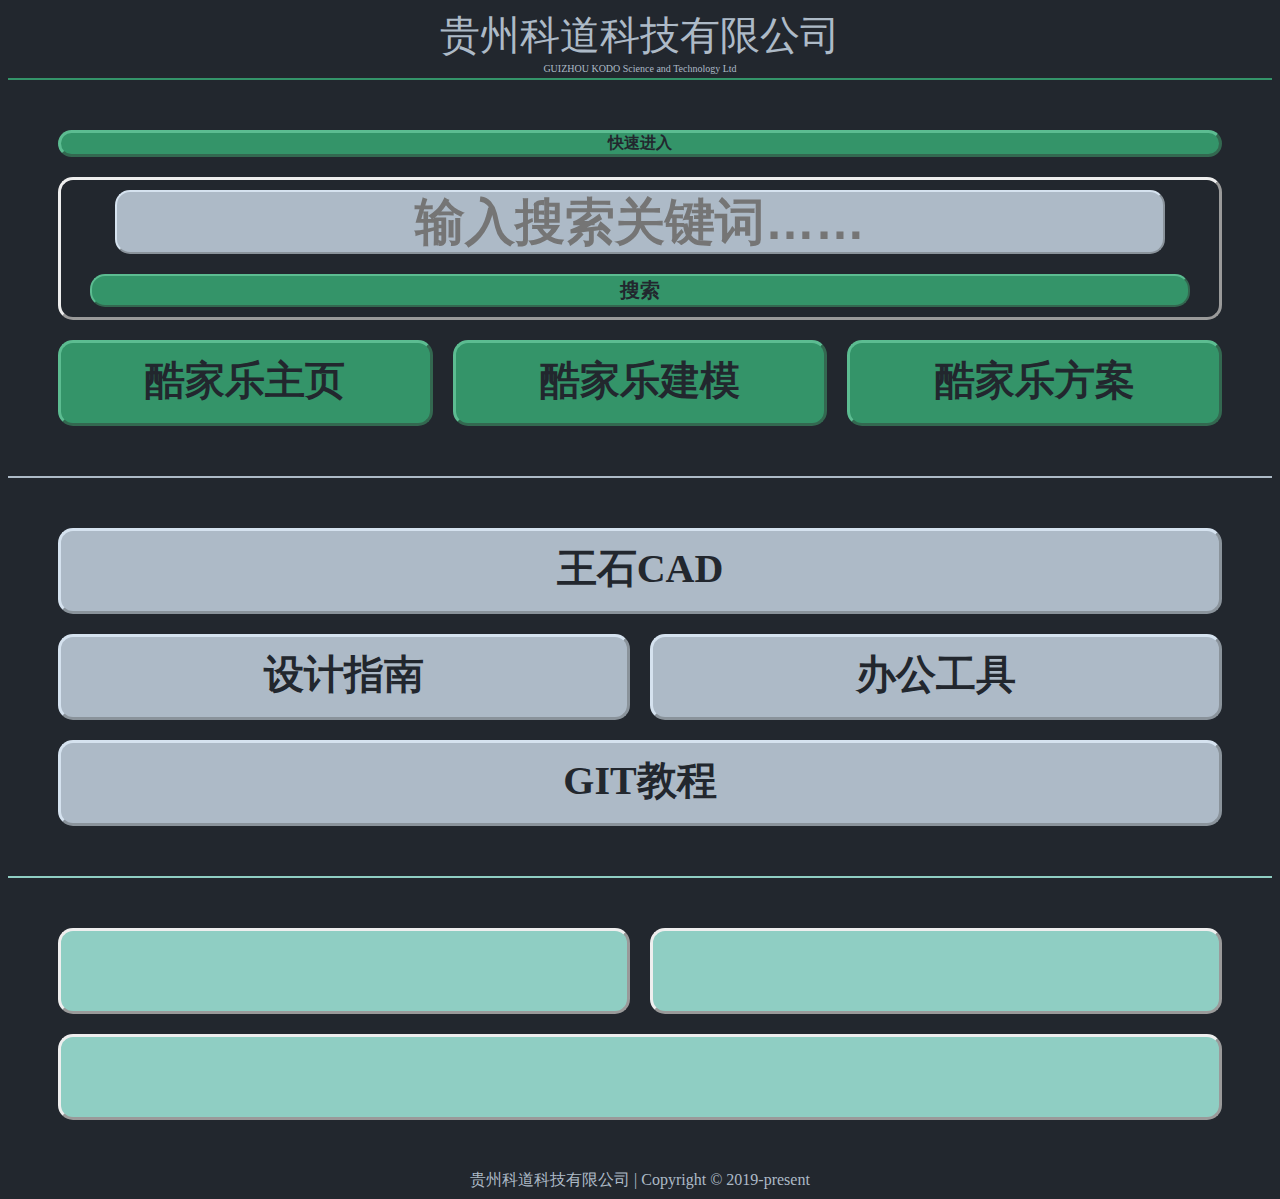
==== index.html @ 70b36dfb "修改主页,增添页面和链接" ====
<!DOCTYPE html>
<html lang="en">

<head>
    <meta charset="UTF-8">
    <meta http-equiv="X-UA-Compatible" content="IE=edge">
    <meta name="viewport" content="width=device-width, initial-scale=1.0">
    <title>KODO科道科技</title>
    <link rel="stylesheet" href="./assets/index.css">
    <link rel="stylesheet" href="./assets/module.css">
</head>

<body id="body">
    <div>
        <!-- 抬头部分 -->
        <div class="title">贵州科道科技有限公司
            <div style="font-size: 10px;">GUIZHOU KODO Science and Technology Ltd</div>
        </div>
        <!-- 分割线 -->
        <div class="fgx bcg"></div>
        <!-- 工作卡片区域 -->
        <div style="margin: 40px;">
            <!-- 卡片行 -->
            <div class="tab_bank">
                <!-- 卡片 -->
                <!-- <div class="tab_control bcg" style="height: 22px;font-size: 16px;color: aliceblue;">快速进入</div> -->
                <a class="tab_control bcg"
                    href="https://cn.bing.com/search?q=KODOCODE&form=CHRDEF&sp=-1&lq=0&pq=kodocode&sc=2-8&qs=n&sk=&cvid=5D83AABDDC214B8E85681F8C633E4DF0&ghsh=0&ghacc=0&ghpl="
                    target="_blank" rel="noopener noreferrer">
                    <div>快速进入</div>
                </a>
            </div>
            <div class="tab_bank">
                <form action="https://www.bing.com/search" method="get" target="_blank" class="tab_control">
                    <!-- 搜索输入框 -->
                    <input type="text" name="q" placeholder="输入搜索关键词……" class="tab_control bcw"
                        style="font-size: 50px; width: 90%;">
                    <!-- <input type="text" name="q" placeholder="输入搜索关键词..."
                        style="background-color: rgba(255, 255, 255, 0.25);" class="tab_control bcg"> -->
                    <!-- 提交按钮 -->
                    <input type="submit" value="搜索" class="tab_control bcg" style="font-size: 20px; width: 95%;">
                </form>
            </div>
            <!-- 卡片行 -->
            <div class="tab_bank">
                <!-- 卡片 -->
                <!-- <a class="tab_control tab_size bcg" href="https://ds.wongshek.cn" target="_blank"
                    rel="noopener noreferrer">
                    <div>王石DS</div>
                </a> -->
            </div>
            <!-- 卡片行 -->
            <div class="tab_bank">
                <!-- 卡片 -->
                <!-- <a class="tab_control tab_size bcg" href="https://ds.wongshek.cn" target="_blank"
                    rel="noopener noreferrer">
                    <div>王石ds解析</div>
                </a> -->
                <a class="tab_control tab_size bcg" href="https://www.kujiale.com" target="_blank"
                    rel="noopener noreferrer">
                    <div>酷家乐主页</div>
                </a>
                <a class="tab_control tab_size bcg" href="https://www.kujiale.com/pub/saas/admin/brandgoods/all"
                    target="_blank" rel="noopener noreferrer">
                    <div>酷家乐建模</div>
                </a>
                <a class="tab_control tab_size bcg" href="https://www.kujiale.com/pub/saas/workbench/design/all"
                    target="_blank" rel="noopener noreferrer">
                    <div>酷家乐方案</div>
                </a>
            </div>
        </div>
        <!-- 分割线 -->
        <div class="fgx bcw"></div>
        <!-- 工作卡片区域 -->
        <div style="margin: 40px;">
            <!-- 卡片行 -->
            <div class="tab_bank">
                <!-- 卡片 -->
                <a class="tab_control tab_size bcw" href="https://cad.wongshek.cn" target="_blank"
                    rel="noopener noreferrer">
                    <div>王石CAD</div>
                </a>
            </div>
            <!-- 卡片行 -->
            <div class="tab_bank">
                <!-- 卡片 -->
                <a class="tab_control tab_size bcw" href="https://wd.kodocode.cn/" target="_blank"
                    rel="noopener noreferrer">
                    <div>设计指南</div>
                </a>
                <a class="tab_control tab_size bcw" href="https://wd.kodocode.cn/tool" target="_blank"
                    rel="noopener noreferrer">
                    <div>办公工具</div>
                </a>
            </div>

            <!-- 卡片行 -->
            <div class="tab_bank">
                <!-- 卡片 -->
                <a class="tab_control tab_size bcw" href="./000000000000——git使用配置/git使用配置.html" target="_blank"
                    rel="noopener noreferrer">
                    <div>GIT教程</div>
                </a>
            </div>
        </div>

        <!-- 分割线 -->
        <div class="fgx bcb"></div>
        <!-- 工作卡片区域 -->
        <div style="margin: 40px;">
            <!-- 卡片行 -->
            <div class="tab_bank">
                <!-- 卡片 -->
                <div class="tab_control tab_size bcb"></div>
                <div class="tab_control tab_size bcb"></div>
            </div>
            <!-- 卡片行 -->
            <div class="tab_bank">
                <!-- 卡片 -->
                <div class="tab_control tab_size bcb"></div>
            </div>
        </div>
    </div>
    <div class="center">贵州科道科技有限公司 | Copyright © 2019-present</div>
    <style></style>
</body>

</html>
---- assets/index.css ----
.flex-container {
    /* display: -webkit-flex; */
    display: flex;
}

.width-max {
    width: 100%;
}

.center {
    text-align: center;
}
---- assets/module.css ----
/* 抬头 */
.title {
    width: 100%;
    height: 70px;
    text-align: center;
    font-size: 40px;
}

/* 主页 */
#body {
    background-color: rgb(34, 39, 46);
    color: rgb(173, 186, 199);
}

/* 卡片组 */
.tab_bank {
    display: flex;
    width: 100%;
}

/* 卡片样式 */
.tab_control {
    width: 100%;
    margin: 10px;
    text-align: center;
    font-weight: bold;
    border-radius: 15px;
    border-style: outset;
    cursor: pointer;
}

/* 卡片尺寸 */
.tab_size {
    height: 80px;
    font-size: 40px;
    line-height: 75px;
}

/* 分割线样式 */
.fgx {
    height: 2px;
}

/* 蓝色调 */
.bcb {
    background-color: rgb(143, 206, 195);
    color: rgb(34, 39, 46);
}

/* 绿色调 */
.bcg {
    background-color: rgba(52, 148, 105);
    border-color: rgba(92, 188, 145);
    color: rgb(34, 39, 46);
}

/* 灰白色调 */
.bcw {
    background-color: rgb(173, 186, 199);
    border-color: rgba(213, 226, 239);
    color: rgb(34, 39, 46);
}

/* a标签去除下划线 */
a {
    text-decoration: none;
}

@media(max-width:800px) {
    .tab_size {
        height: 60px;
        font-size: 30px;
        line-height: 55px;
    }

    .tab_control {
        width: auto;
    }

    .title {
        font-size: 30px;
    }

    .tab_bank {
        display: flex;
        flex-direction: column;
        width: 100%;
    }
}
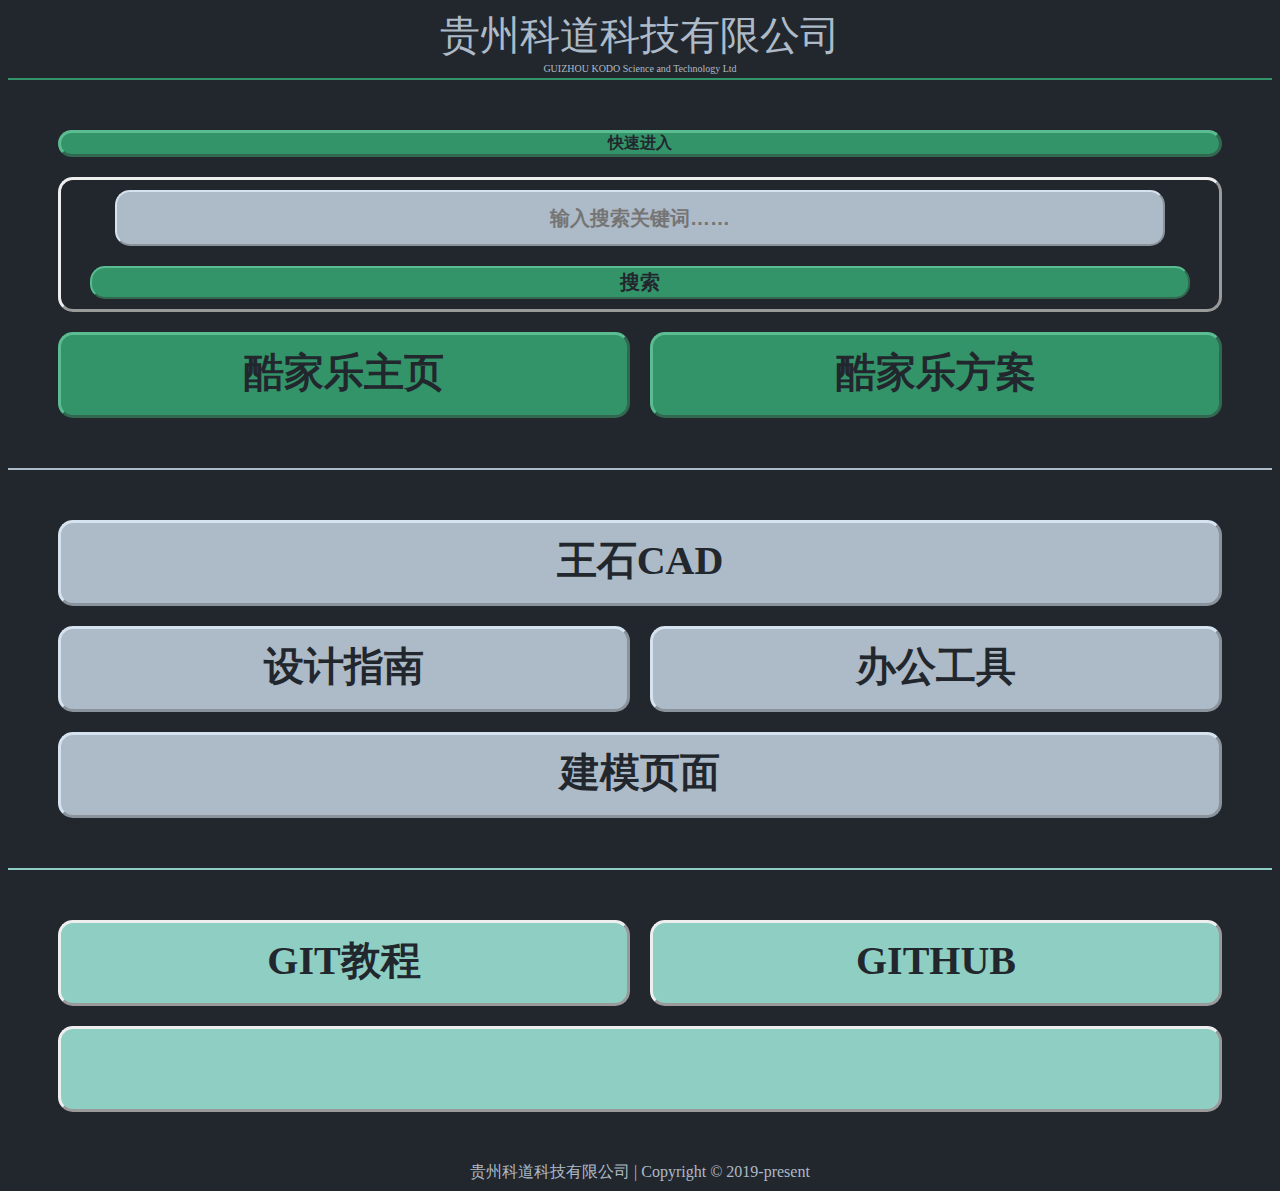
==== commit 31e52970: "修改主页,增添页面和链接" ====
--- a/index.html
+++ b/index.html
@@ -34,7 +34,7 @@
                 <form action="https://www.bing.com/search" method="get" target="_blank" class="tab_control">
                     <!-- 搜索输入框 -->
                     <input type="text" name="q" placeholder="输入搜索关键词……" class="tab_control bcw"
-                        style="font-size: 50px; width: 90%;">
+                        style="font-size: 20px; width: 90%; height: 50px;">
                     <!-- <input type="text" name="q" placeholder="输入搜索关键词..."
                         style="background-color: rgba(255, 255, 255, 0.25);" class="tab_control bcg"> -->
                     <!-- 提交按钮 -->
@@ -59,10 +59,6 @@
                 <a class="tab_control tab_size bcg" href="https://www.kujiale.com" target="_blank"
                     rel="noopener noreferrer">
                     <div>酷家乐主页</div>
-                </a>
-                <a class="tab_control tab_size bcg" href="https://www.kujiale.com/pub/saas/admin/brandgoods/all"
-                    target="_blank" rel="noopener noreferrer">
-                    <div>酷家乐建模</div>
                 </a>
                 <a class="tab_control tab_size bcg" href="https://www.kujiale.com/pub/saas/workbench/design/all"
                     target="_blank" rel="noopener noreferrer">
@@ -98,9 +94,9 @@
             <!-- 卡片行 -->
             <div class="tab_bank">
                 <!-- 卡片 -->
-                <a class="tab_control tab_size bcw" href="./000000000000——git使用配置/git使用配置.html" target="_blank"
-                    rel="noopener noreferrer">
-                    <div>GIT教程</div>
+                <a class="tab_control tab_size bcw" href="https://www.kujiale.com/pub/saas/admin/brandgoods/all"
+                    target="_blank" rel="noopener noreferrer">
+                    <div>建模页面</div>
                 </a>
             </div>
         </div>
@@ -112,8 +108,13 @@
             <!-- 卡片行 -->
             <div class="tab_bank">
                 <!-- 卡片 -->
-                <div class="tab_control tab_size bcb"></div>
-                <div class="tab_control tab_size bcb"></div>
+                <a class="tab_control tab_size bcb" href="./000000000000——git使用配置/git使用配置.html" target="_blank"
+                    rel="noopener noreferrer">
+                    <div>GIT教程</div>
+                </a><a class="tab_control tab_size bcb" href="https://github.com/" target="_blank"
+                    rel="noopener noreferrer">
+                    <div>GITHUB</div>
+                </a>
             </div>
             <!-- 卡片行 -->
             <div class="tab_bank">
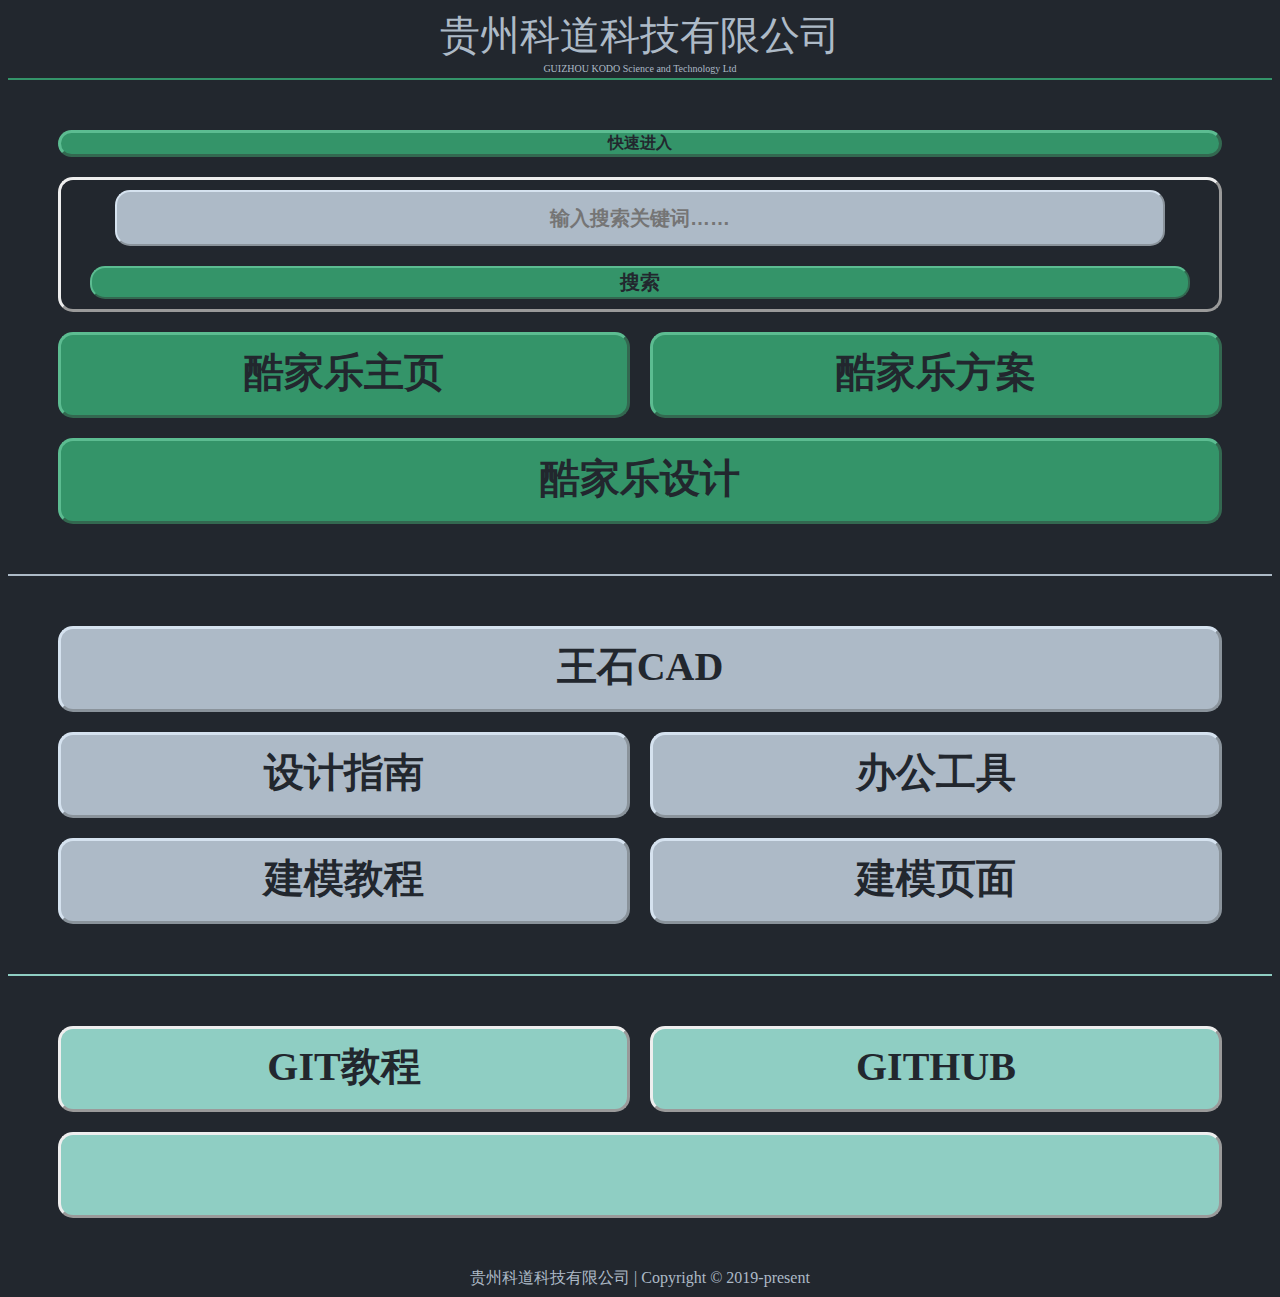
==== commit aa7ba774: "修改主页,增添页面和链接" ====
--- a/index.html
+++ b/index.html
@@ -65,6 +65,14 @@
                     <div>酷家乐方案</div>
                 </a>
             </div>
+            <div class="tab_bank">
+                <!-- 卡片 -->
+                <a class="tab_control tab_size bcg"
+                    href="https://yun.kujiale.com/cloud/tool/h5/bim?redirecturl=https%3A%2F%2Fwww.kujiale.com%2Fpub%2Fsaas%2Fworkbench%2Fdesign%2Fall&tre=000.000.001.zhuzhan.Nav_saas_newdesign&__rd=y&_gr_ds=true"
+                    target="_blank" rel="noopener noreferrer">
+                    <div>酷家乐设计</div>
+                </a>
+            </div>
         </div>
         <!-- 分割线 -->
         <div class="fgx bcw"></div>
@@ -94,6 +102,10 @@
             <!-- 卡片行 -->
             <div class="tab_bank">
                 <!-- 卡片 -->
+                <a class="tab_control tab_size bcw" href="https://www.kujiale.com/hc/article/3FO4K4VSWBQ2"
+                    target="_blank" rel="noopener noreferrer">
+                    <div>建模教程</div>
+                </a>
                 <a class="tab_control tab_size bcw" href="https://www.kujiale.com/pub/saas/admin/brandgoods/all"
                     target="_blank" rel="noopener noreferrer">
                     <div>建模页面</div>
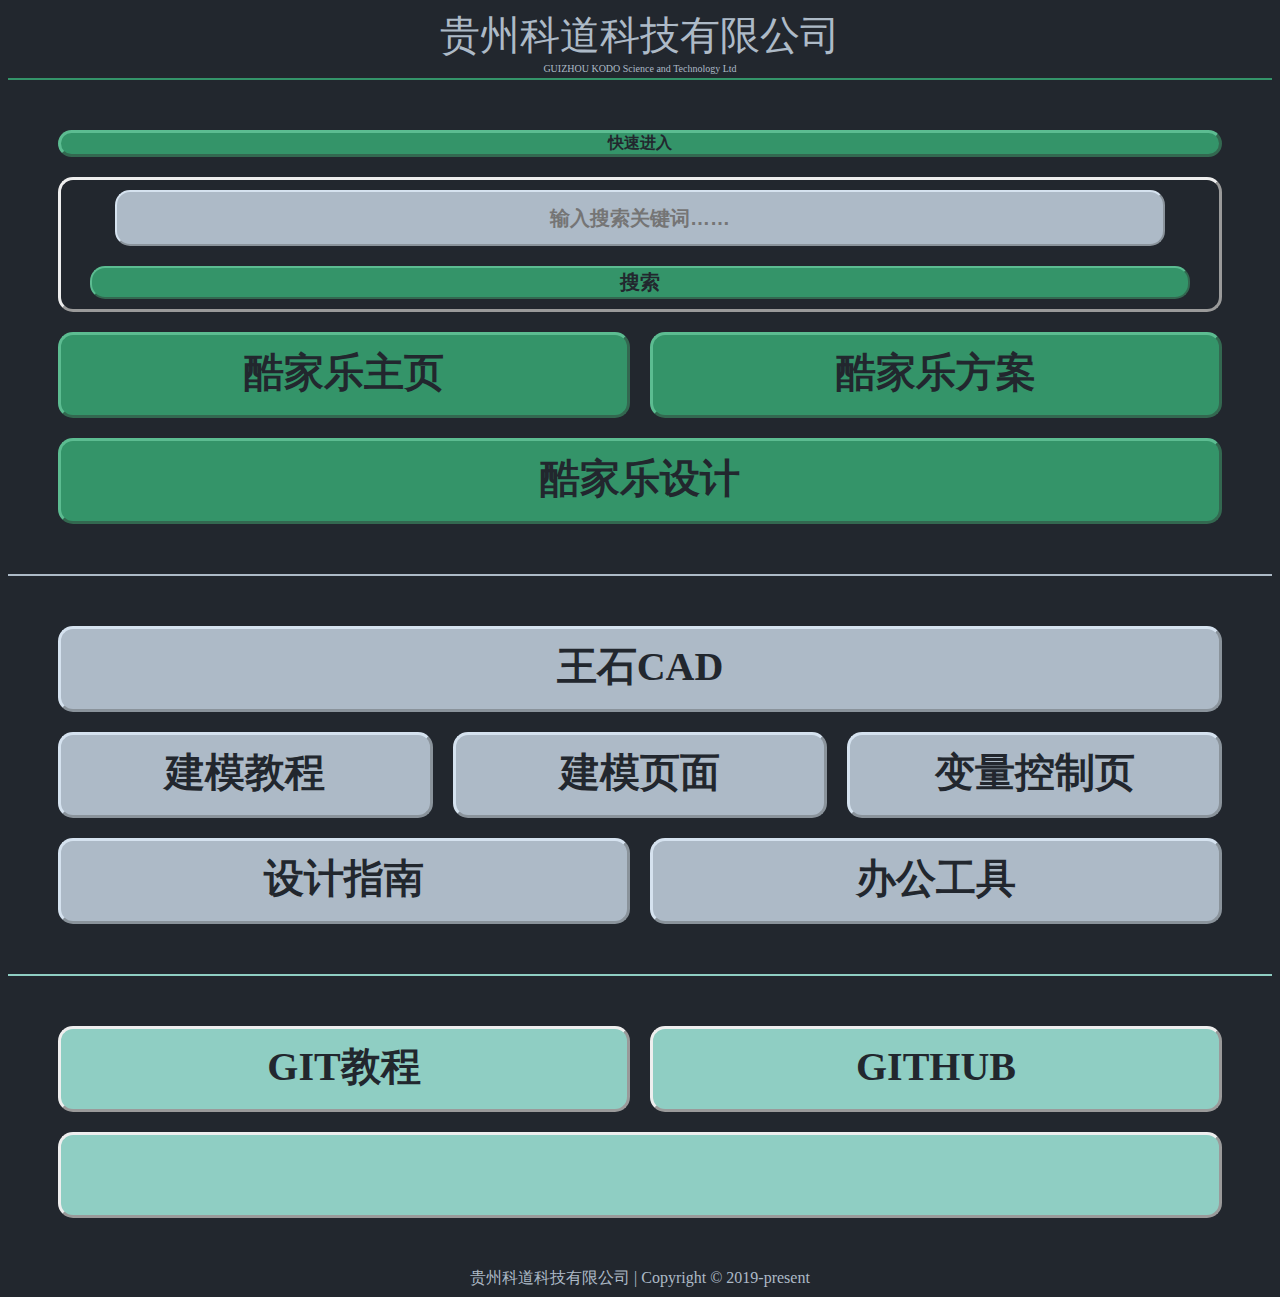
==== commit 45d92617: "修改主页,增添页面和链接" ====
--- a/index.html
+++ b/index.html
@@ -86,18 +86,6 @@
                     <div>王石CAD</div>
                 </a>
             </div>
-            <!-- 卡片行 -->
-            <div class="tab_bank">
-                <!-- 卡片 -->
-                <a class="tab_control tab_size bcw" href="https://wd.kodocode.cn/" target="_blank"
-                    rel="noopener noreferrer">
-                    <div>设计指南</div>
-                </a>
-                <a class="tab_control tab_size bcw" href="https://wd.kodocode.cn/tool" target="_blank"
-                    rel="noopener noreferrer">
-                    <div>办公工具</div>
-                </a>
-            </div>
 
             <!-- 卡片行 -->
             <div class="tab_bank">
@@ -109,6 +97,23 @@
                 <a class="tab_control tab_size bcw" href="https://www.kujiale.com/pub/saas/admin/brandgoods/all"
                     target="_blank" rel="noopener noreferrer">
                     <div>建模页面</div>
+                </a>
+                <a class="tab_control tab_size bcw"
+                    href="https://www.kujiale.com/vc/editor/globalvariable?tooltype=wardrobe" target="_blank"
+                    rel="noopener noreferrer">
+                    <div>变量控制页</div>
+                </a>
+            </div>
+            <!-- 卡片行 -->
+            <div class="tab_bank">
+                <!-- 卡片 -->
+                <a class="tab_control tab_size bcw" href="https://wd.kodocode.cn/" target="_blank"
+                    rel="noopener noreferrer">
+                    <div>设计指南</div>
+                </a>
+                <a class="tab_control tab_size bcw" href="https://wd.kodocode.cn/tool" target="_blank"
+                    rel="noopener noreferrer">
+                    <div>办公工具</div>
                 </a>
             </div>
         </div>
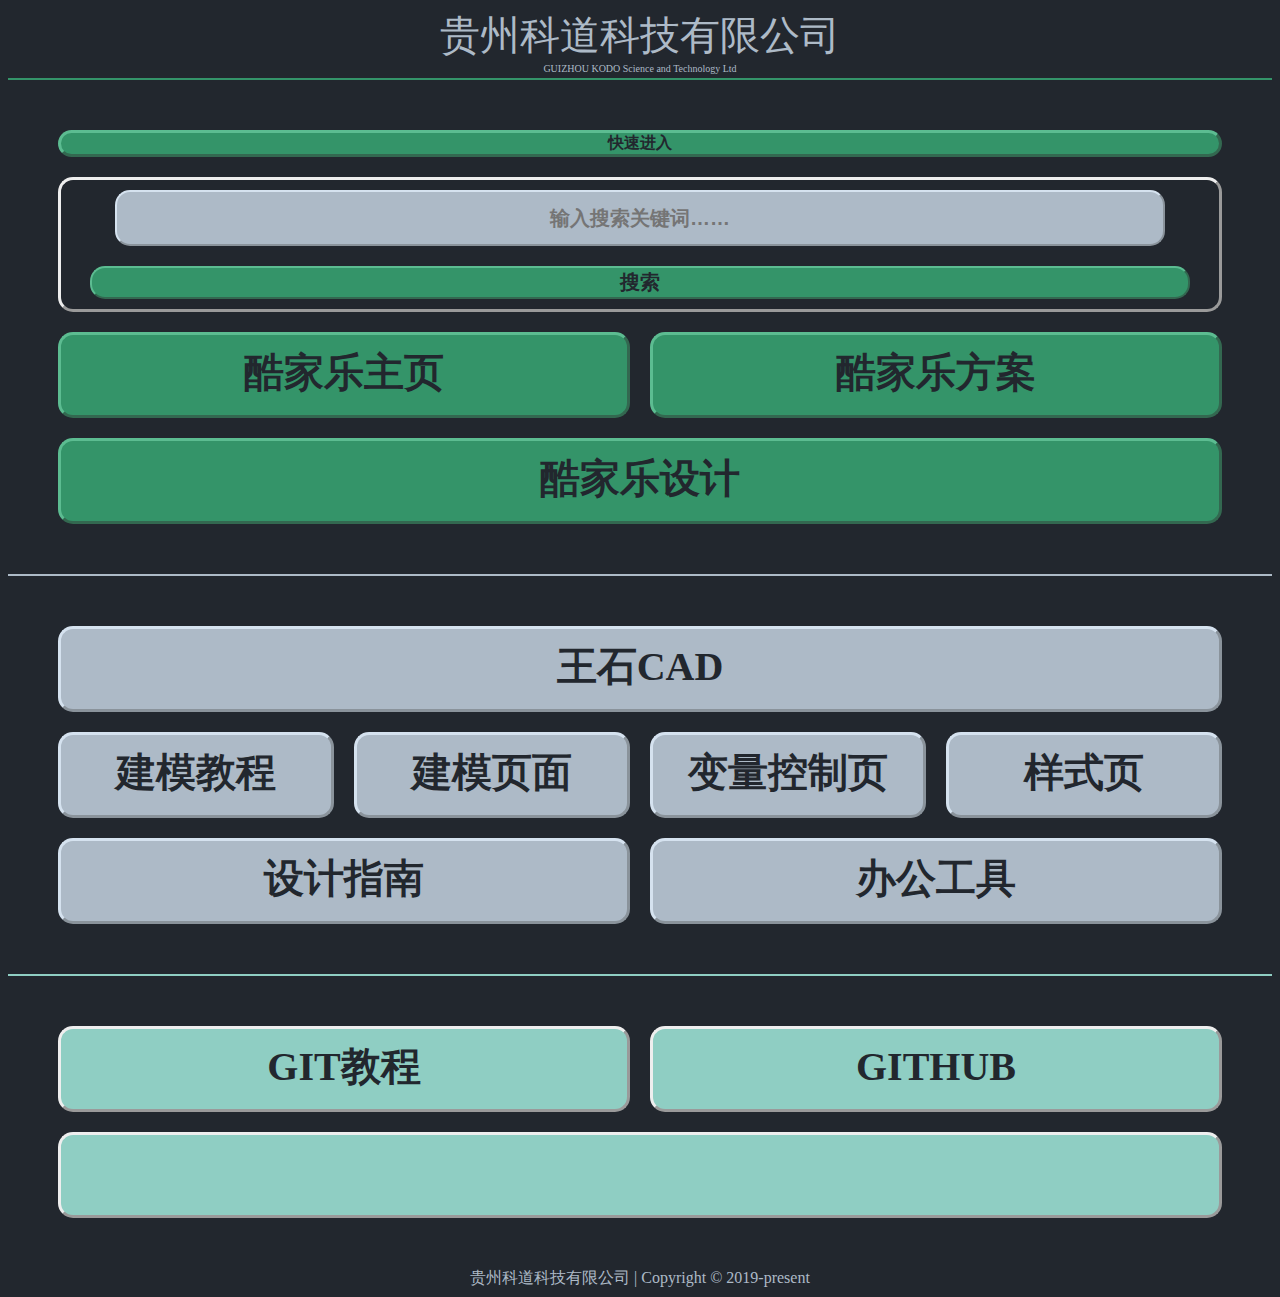
==== commit 02e7e2ab: "修改主页,增添页面和链接" ====
--- a/index.html
+++ b/index.html
@@ -103,6 +103,12 @@
                     rel="noopener noreferrer">
                     <div>变量控制页</div>
                 </a>
+                <a class="tab_control tab_size bcw"
+                    href="https://www.kujiale.com/pub/saas/customized-cms/product-packages?forceType=wardrobe"
+                    target="_blank" rel="noopener noreferrer">
+                    <div>样式页</div>
+                </a>
+
             </div>
             <!-- 卡片行 -->
             <div class="tab_bank">
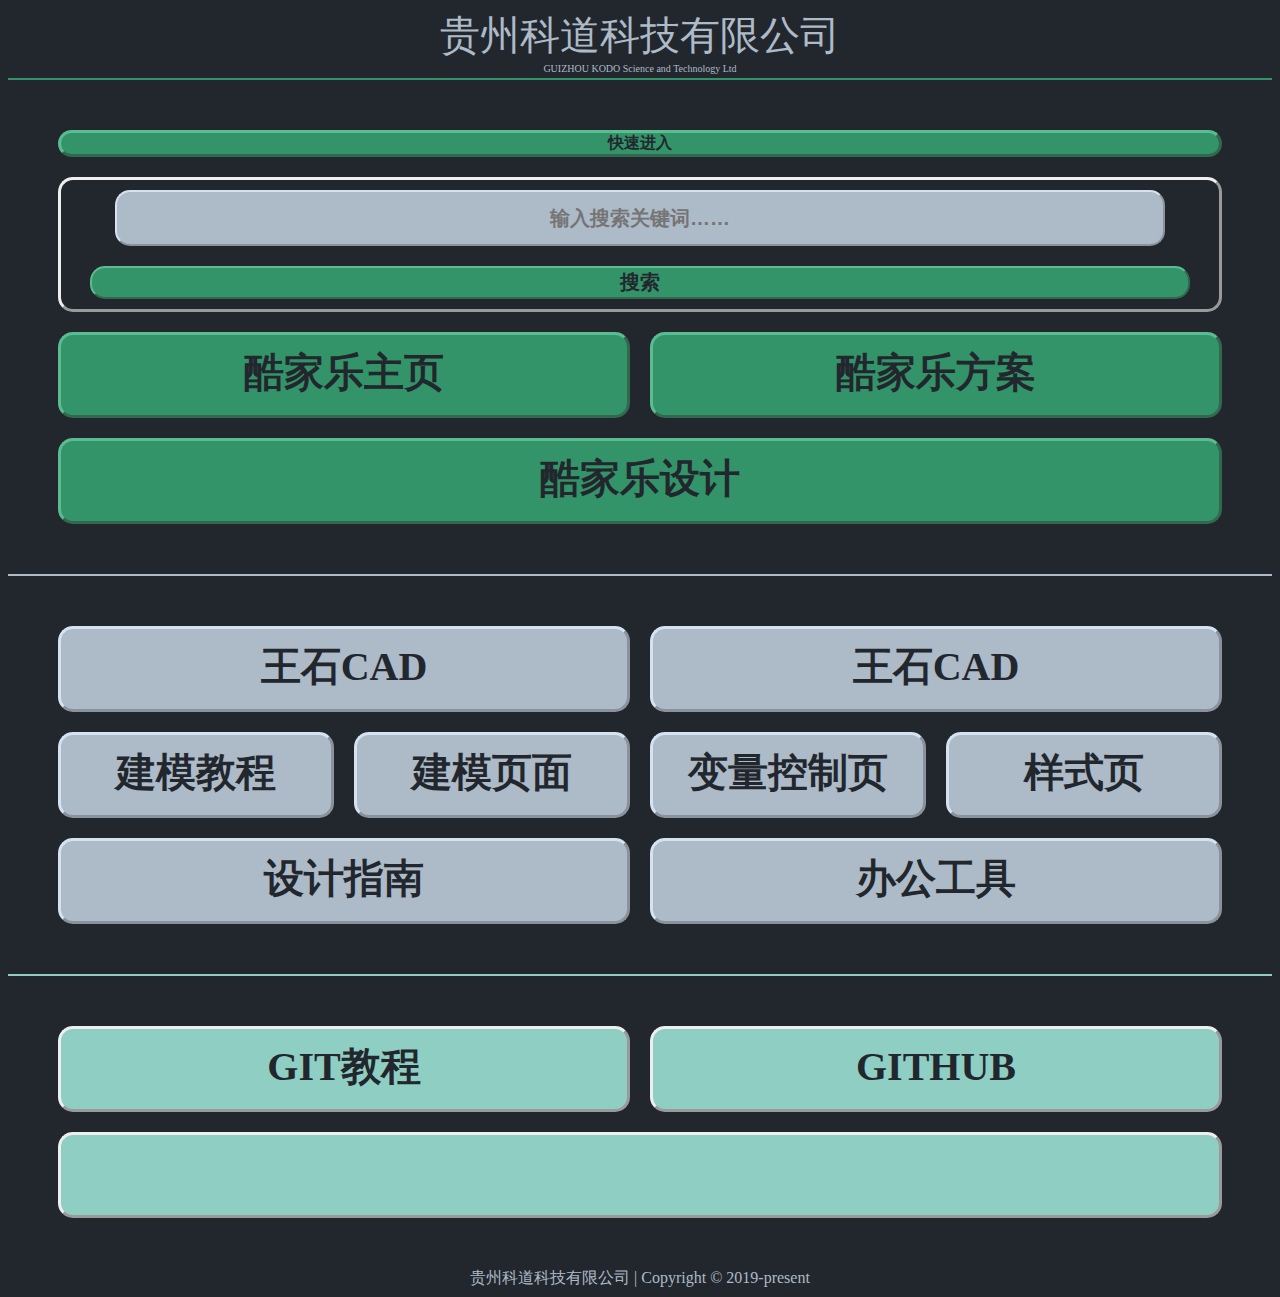
==== commit dd07316c: "修改主页,增添页面和链接" ====
--- a/index.html
+++ b/index.html
@@ -84,6 +84,9 @@
                 <a class="tab_control tab_size bcw" href="https://cad.wongshek.cn" target="_blank"
                     rel="noopener noreferrer">
                     <div>王石CAD</div>
+                </a><a class="tab_control tab_size bcw" href="https://cad.kingstoneai.com/" target="_blank"
+                    rel="noopener noreferrer">
+                    <div>王石CAD</div>
                 </a>
             </div>
 
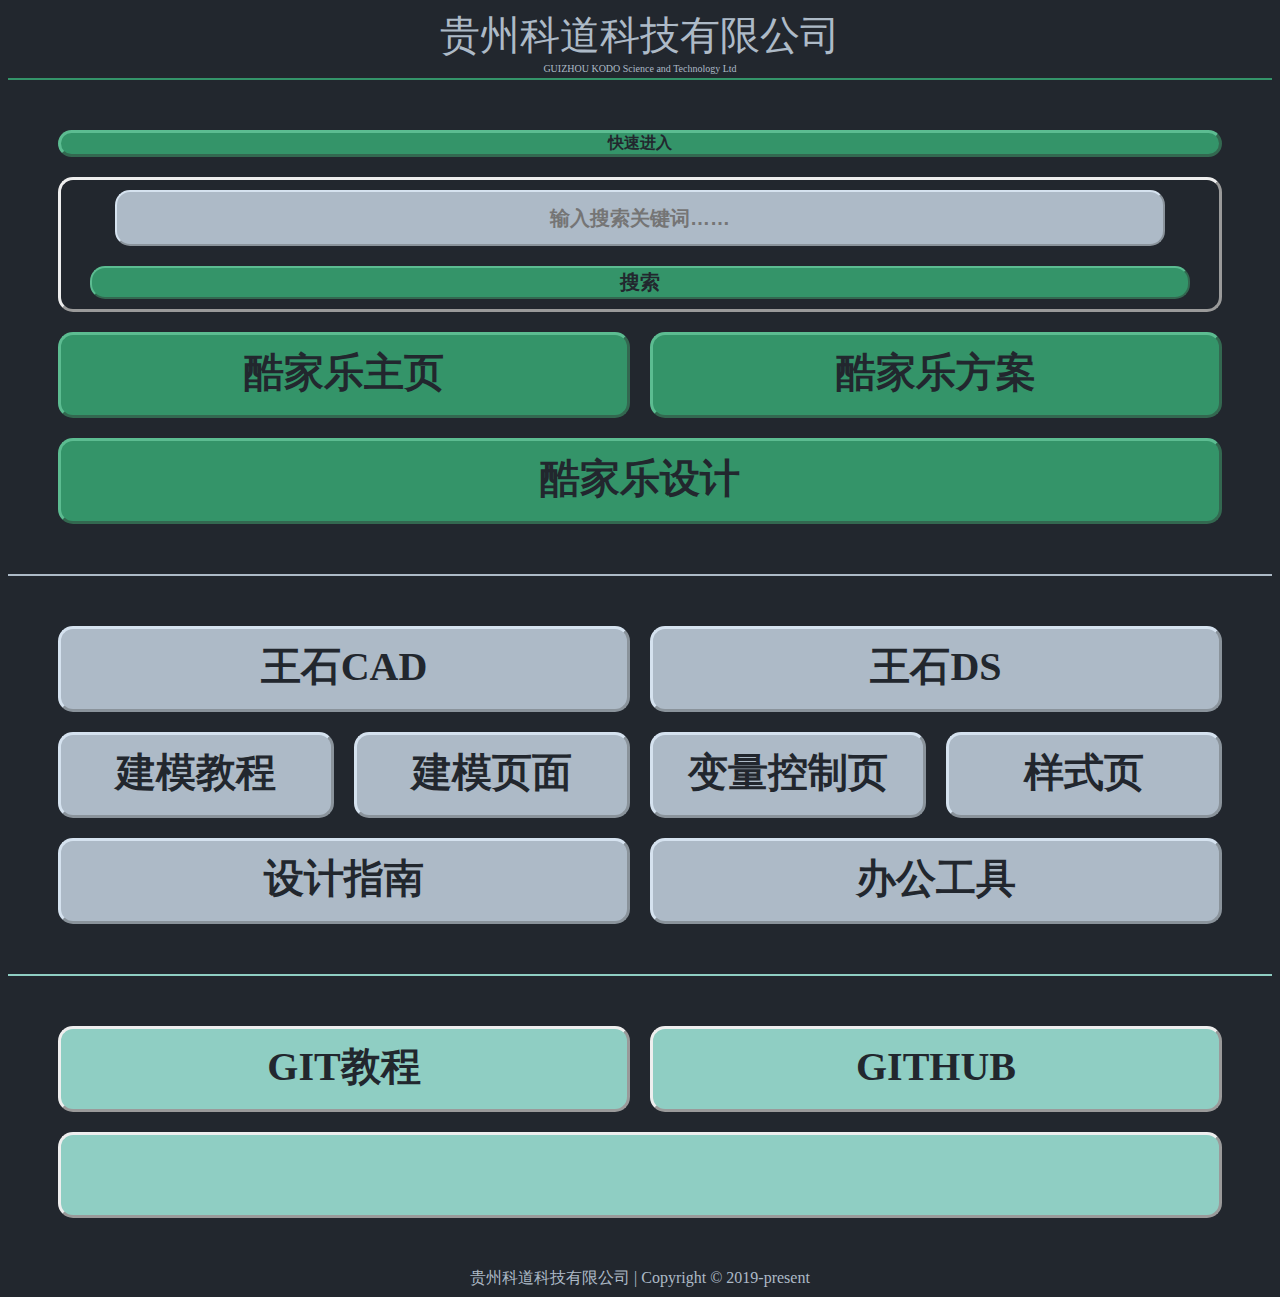
==== commit 4715b998: "修改主页,增添页面和链接" ====
--- a/index.html
+++ b/index.html
@@ -84,9 +84,10 @@
                 <a class="tab_control tab_size bcw" href="https://cad.wongshek.cn" target="_blank"
                     rel="noopener noreferrer">
                     <div>王石CAD</div>
-                </a><a class="tab_control tab_size bcw" href="https://cad.kingstoneai.com/" target="_blank"
+                </a>
+                <a class="tab_control tab_size bcw" href="https://ds.wongshek.cn" target="_blank"
                     rel="noopener noreferrer">
-                    <div>王石CAD</div>
+                    <div>王石DS</div>
                 </a>
             </div>
 
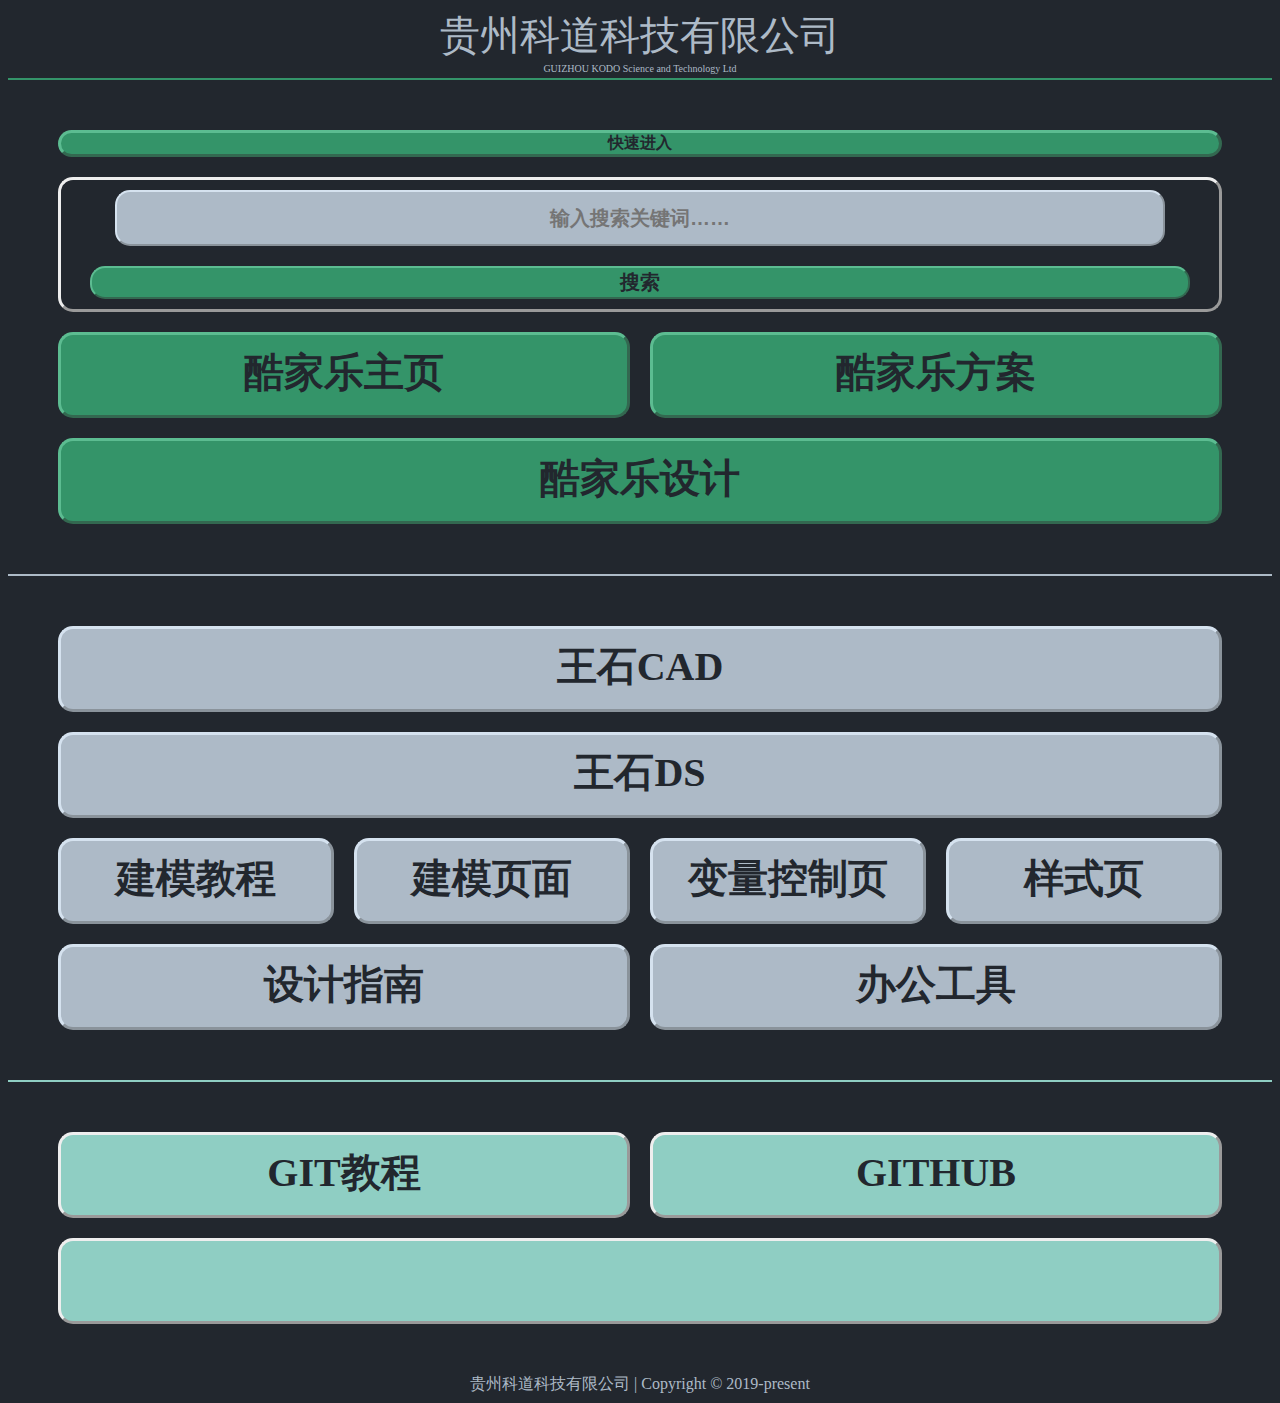
==== commit 80700dc9: "修改主页,增添页面和链接" ====
--- a/index.html
+++ b/index.html
@@ -85,6 +85,10 @@
                     rel="noopener noreferrer">
                     <div>王石CAD</div>
                 </a>
+            </div>
+            <!-- 卡片行 -->
+            <div class="tab_bank">
+                <!-- 卡片 -->
                 <a class="tab_control tab_size bcw" href="https://ds.wongshek.cn" target="_blank"
                     rel="noopener noreferrer">
                     <div>王石DS</div>
